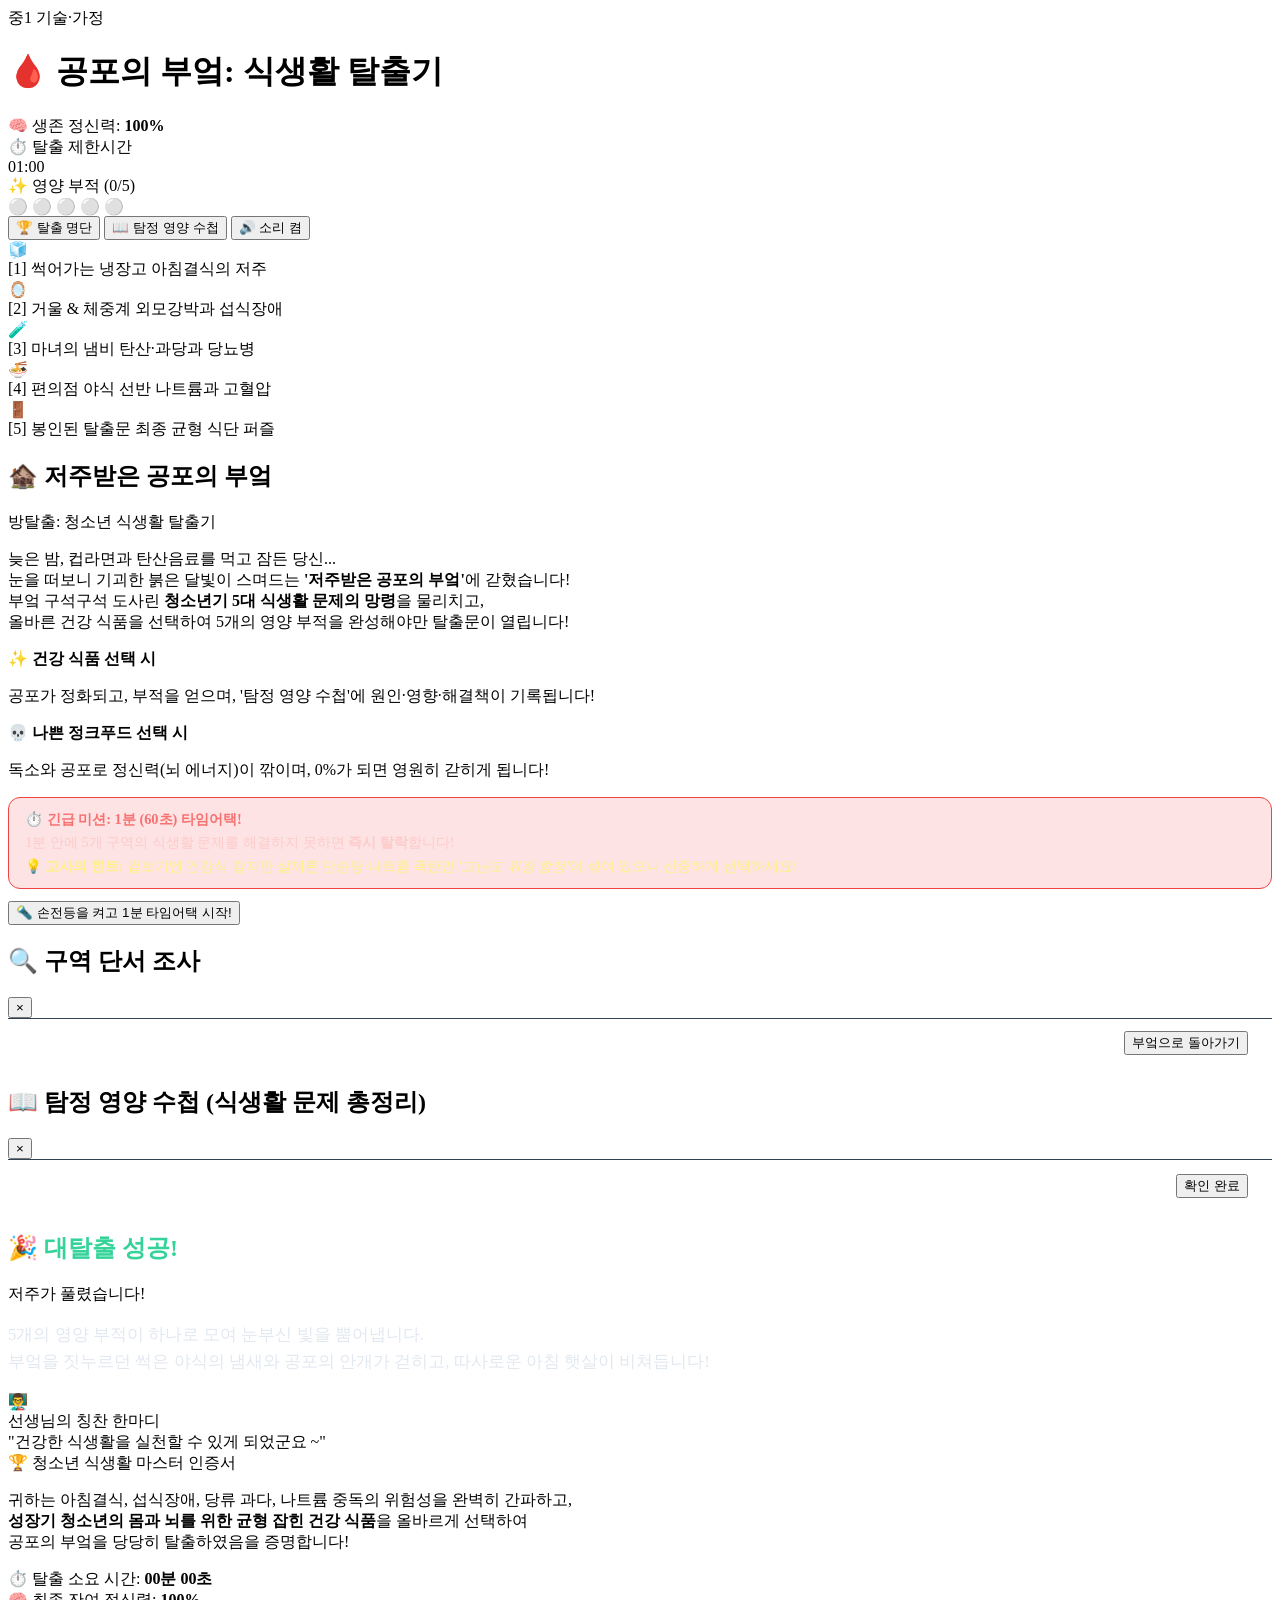
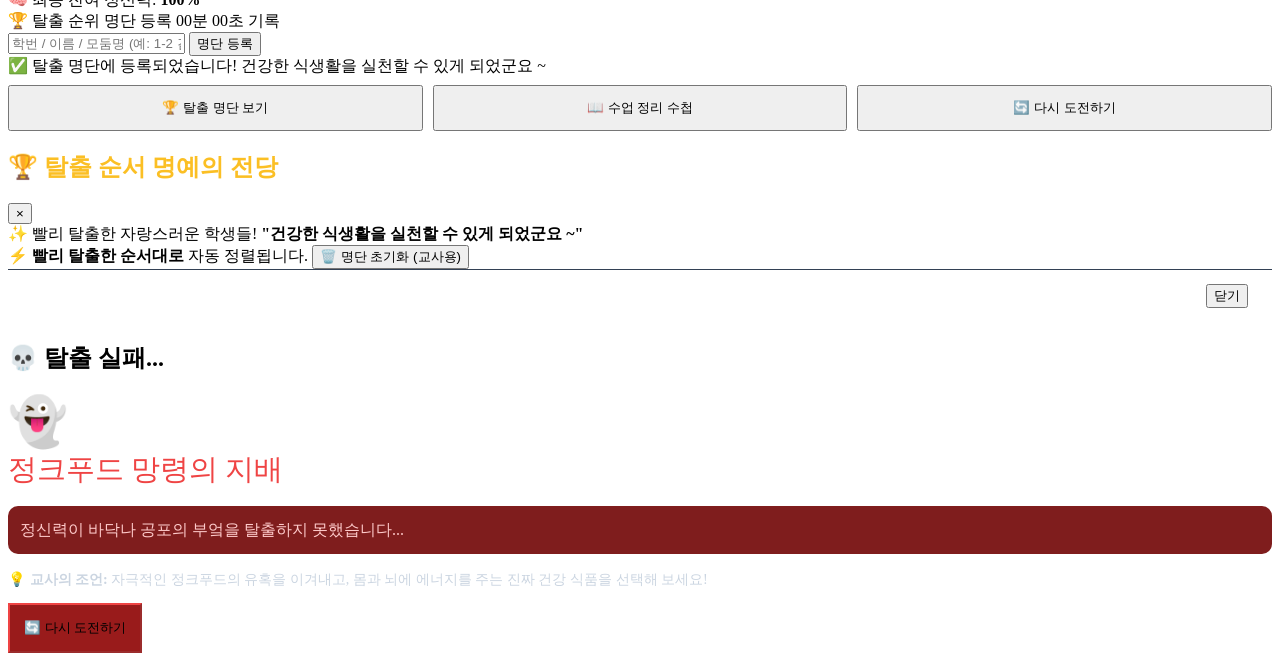
==== index.html @ 9be089ba "Add files via upload" ====
<!DOCTYPE html>
<html lang="ko">
<head>
  <meta charset="UTF-8">
  <meta name="viewport" content="width=device-width, initial-scale=1.0, maximum-scale=1.0, user-scalable=no">
  <meta name="description" content="중학교 1학년 기술·가정 청소년기 식생활 문제(아침결식, 섭식장애, 탄산음료와 당뇨, 나트륨과 고혈압, 편의점 즉석식품) 연계 공포의 부엌 방탈출 수업용 교육 게임">
  <meta name="keywords" content="중학교 기술가정, 청소년 식생활 문제, 아침결식, 거식증, 폭식증, 마구먹기장애, 탄산음료, 당뇨병, 고혈압, 편의점식품, 방탈출게임">
  <meta name="author" content="기술·가정 교사 개발자">
  <title>저주받은 공포의 부엌: 청소년 식생활 탈출기 | 중1 기술·가정</title>
  
  <link rel="stylesheet" href="css/style.css">
</head>
<body>

  <!-- 공포 분위기 비네팅 및 손전등 조명 오버레이 -->
  <div class="vignette-overlay" id="vignetteOverlay" aria-hidden="true"></div>
  <div class="flashlight-beam" id="flashlightBeam" aria-hidden="true"></div>

  <!-- 실시간 알림 토스트 -->
  <div class="action-toast" id="actionToast" role="alert" aria-live="polite"></div>

  <!-- 상단 HUD 상태바 -->
  <header class="game-hud">
    <div class="hud-title-wrap">
      <span class="hud-badge">중1 기술·가정</span>
      <h1 class="hud-game-title">🩸 공포의 부엌: 식생활 탈출기</h1>
    </div>

    <!-- 상태 정보: 정신력, 남은 시간, 부적 -->
    <div class="hud-status-group">
      <!-- 정신력 (Sanity) -->
      <div class="status-stat-box" title="정신력: 나쁜 정크푸드를 고르면 감소합니다!">
        <span class="stat-label">🧠 생존 정신력: <strong id="sanityText">100%</strong></span>
        <div class="sanity-bar-wrap">
          <div class="sanity-bar-fill normal" id="sanityBar" style="width: 100%;"></div>
        </div>
      </div>

      <!-- 타이머 -->
      <div class="status-stat-box">
        <span class="stat-label">⏱️ 탈출 제한시간</span>
        <div class="timer-display" id="timerText">01:00</div>
      </div>

      <!-- 획득한 영양 부적 (5개 슬롯) -->
      <div class="status-stat-box">
        <span class="stat-label">✨ 영양 부적 (<span id="unlockedCount">0/5</span>)</span>
        <div class="talisman-slot-container" id="talismanSlots">
          <span class="talisman-icon inactive">⚪</span>
          <span class="talisman-icon inactive">⚪</span>
          <span class="talisman-icon inactive">⚪</span>
          <span class="talisman-icon inactive">⚪</span>
          <span class="talisman-icon inactive">⚪</span>
        </div>
      </div>
    </div>

    <!-- 상단 조작 버튼 -->
    <div class="hud-actions">
      <button type="button" class="ctrl-btn btn-ranking" id="openLeaderboardBtn" title="탈출 순서 명예의 전당 보기">
        🏆 <span class="btn-text">탈출 명단</span>
      </button>
      <button type="button" class="ctrl-btn btn-notebook" id="openNotebookBtn" title="단서 해결 내용 및 수업 요약 보기">
        📖 <span class="btn-text">탐정 영양 수첩</span>
      </button>
      <button type="button" class="ctrl-btn" id="soundToggleBtn" title="효과음 켜기/끄기">
        🔊 <span class="btn-text">소리 켬</span>
      </button>
    </div>
  </header>

  <!-- ==================== 공포의 부엌 메인 스테이지 ==================== -->
  <main class="kitchen-room-wrapper">
    <div class="kitchen-stage" id="kitchenStage" aria-label="공포의 부엌 방탈출 구역">
      
      <!-- 깜빡이는 붉은 전등 -->
      <div class="kitchen-flicker-light"></div>

      <!-- 부엌 바닥 -->
      <div class="kitchen-floor"></div>

      <!-- 1. 썩어가는 냉장고 (아침결식 & 뇌 건강) -->
      <div class="kitchen-hotspot hotspot-fridge" data-area="fridge" tabindex="0" role="button" aria-label="오염된 냉장고 조사하기">
        <div class="hotspot-icon-box">
          <span class="hotspot-pulse-ring"></span>
          <span>🧊</span>
        </div>
        <div class="hotspot-tag">
          [1] 썩어가는 냉장고
          <span class="hotspot-problem-sub">아침결식의 저주</span>
        </div>
      </div>

      <!-- 2. 깨진 거울과 체중계 (섭식장애: 거식·폭식·마구먹기) -->
      <div class="kitchen-hotspot hotspot-mirror" data-area="mirror" tabindex="0" role="button" aria-label="깨진 거울과 체중계 조사하기">
        <div class="hotspot-icon-box">
          <span class="hotspot-pulse-ring"></span>
          <span>🪞</span>
        </div>
        <div class="hotspot-tag">
          [2] 거울 & 체중계
          <span class="hotspot-problem-sub">외모강박과 섭식장애</span>
        </div>
      </div>

      <!-- 3. 부글부글 마녀의 냄비 (탄산음료 & 청소년 당뇨병) -->
      <div class="kitchen-hotspot hotspot-cauldron" data-area="cauldron" tabindex="0" role="button" aria-label="마녀의 냄비 조사하기">
        <div class="hotspot-icon-box">
          <span class="hotspot-pulse-ring"></span>
          <span>🧪</span>
        </div>
        <div class="hotspot-tag">
          [3] 마녀의 냄비
          <span class="hotspot-problem-sub">탄산·과당과 당뇨병</span>
        </div>
      </div>

      <!-- 4. 편의점 야식 선반 (나트륨 폭탄 & 청소년 고혈압) -->
      <div class="kitchen-hotspot hotspot-shelf" data-area="shelf" tabindex="0" role="button" aria-label="편의점 야식 선반 조사하기">
        <div class="hotspot-icon-box">
          <span class="hotspot-pulse-ring"></span>
          <span>🍜</span>
        </div>
        <div class="hotspot-tag">
          [4] 편의점 야식 선반
          <span class="hotspot-problem-sub">나트륨과 고혈압</span>
        </div>
      </div>

      <!-- 5. 사슬로 봉인된 탈출문 (최종 관문: 균형 영양 식단) -->
      <div class="kitchen-hotspot hotspot-door" data-area="door" tabindex="0" role="button" aria-label="봉인된 탈출문 조사하기">
        <div class="hotspot-icon-box">
          <span class="hotspot-pulse-ring"></span>
          <span>🚪</span>
        </div>
        <div class="hotspot-tag">
          [5] 봉인된 탈출문
          <span class="hotspot-problem-sub">최종 균형 식단 퍼즐</span>
        </div>
      </div>

    </div>
  </main>

  <!-- ==================== 모달 시스템 ==================== -->

  <!-- 1. 시작 인트로 모달 -->
  <div class="modal-overlay show" id="introModal" role="dialog" aria-modal="true" aria-labelledby="introTitle">
    <div class="modal-window">
      <div class="modal-header">
        <h2 class="modal-title" id="introTitle">🏚️ 저주받은 공포의 부엌</h2>
      </div>
      <div class="modal-body start-box">
        <div class="start-main-title">방탈출: 청소년 식생활 탈출기</div>
        
        <p class="start-story-intro">
          늦은 밤, 컵라면과 탄산음료를 먹고 잠든 당신...<br>
          눈을 떠보니 기괴한 붉은 달빛이 스며드는 <strong>'저주받은 공포의 부엌'</strong>에 갇혔습니다!<br>
          부엌 구석구석 도사린 <strong>청소년기 5대 식생활 문제의 망령</strong>을 물리치고,<br>
          올바른 건강 식품을 선택하여 5개의 영양 부적을 완성해야만 탈출문이 열립니다!
        </p>

        <div class="rule-highlight-grid">
          <div class="rule-col safe">
            <strong>✨ 건강 식품 선택 시</strong>
            <p>공포가 정화되고, 부적을 얻으며, '탐정 영양 수첩'에 원인·영향·해결책이 기록됩니다!</p>
          </div>
          <div class="rule-col danger">
            <strong>💀 나쁜 정크푸드 선택 시</strong>
            <p>독소와 공포로 정신력(뇌 에너지)이 깎이며, 0%가 되면 영원히 갇히게 됩니다!</p>
          </div>
        </div>

        <div style="background: rgba(239, 68, 68, 0.15); border: 1px solid #ef4444; border-radius: 12px; padding: 12px 16px; margin: 12px 0; text-align: left; font-size: 0.9rem; color: #fecaca;">
          <div style="font-weight: 700; color: #f87171; margin-bottom: 4px; display: flex; align-items: center; gap: 6px;">
            <span>⏱️ 긴급 미션: 1분 (60초) 타임어택!</span>
          </div>
          <div>1분 안에 5개 구역의 식생활 문제를 해결하지 못하면 <strong>즉시 탈락</strong>합니다!</div>
          <div style="margin-top: 6px; color: #fef08a; font-size: 0.85rem;">
            💡 <strong>교사의 힌트:</strong> 겉보기엔 건강식 같지만 실제론 단순당·나트륨 폭탄인 <em>'고난도 위장 함정'</em>이 섞여 있으니 신중하게 선택하세요!
          </div>
        </div>

        <button type="button" class="btn-large-start" id="startGameBtn">
          🔦 손전등을 켜고 1분 타임어택 시작!
        </button>
      </div>
    </div>
  </div>

  <!-- 2. 구역 단서 조사 및 퀴즈 모달 -->
  <div class="modal-overlay" id="investigateModal" role="dialog" aria-modal="true" aria-labelledby="investigateAreaTitle">
    <div class="modal-window">
      <div class="modal-header">
        <h2 class="modal-title" id="investigateAreaTitle">🔍 구역 단서 조사</h2>
        <button type="button" class="close-btn close-investigate-btn" aria-label="조사 닫기">&times;</button>
      </div>
      <div class="modal-body" id="investigateContent">
        <!-- 자바스크립트로 동적 렌더링 -->
      </div>
      <div class="modal-footer" style="padding: 12px 24px; border-top: 1px solid #334155; display: flex; justify-content: flex-end;">
        <button type="button" class="ctrl-btn close-investigate-btn">부엌으로 돌아가기</button>
      </div>
    </div>
  </div>

  <!-- 3. 탐정 영양 수첩 모달 (수업 정리 및 복습) -->
  <div class="modal-overlay" id="notebookModal" role="dialog" aria-modal="true" aria-labelledby="notebookModalTitle">
    <div class="modal-window notebook-window">
      <div class="modal-header">
        <h2 class="modal-title" id="notebookModalTitle">📖 탐정 영양 수첩 (식생활 문제 총정리)</h2>
        <button type="button" class="close-btn close-notebook-btn" aria-label="수첩 닫기">&times;</button>
      </div>
      <div class="modal-body" id="notebookContent">
        <!-- 자바스크립트로 동적 렌더링 -->
      </div>
      <div class="modal-footer" style="padding: 14px 24px; border-top: 1px solid #334155; display: flex; justify-content: flex-end;">
        <button type="button" class="ctrl-btn btn-primary close-notebook-btn">확인 완료</button>
      </div>
    </div>
  </div>

  <!-- 4. 대탈출 성공 승리 모달 -->
  <div class="modal-overlay" id="victoryModal" role="dialog" aria-modal="true" aria-labelledby="victoryTitle">
    <div class="modal-window">
      <div class="modal-header">
        <h2 class="modal-title" id="victoryTitle" style="color: #34d399;">🎉 대탈출 성공!</h2>
      </div>
      <div class="modal-body result-box">
        <div class="victory-title">저주가 풀렸습니다!</div>
        <p style="font-size: 1.05rem; line-height: 1.6; color: #e2e8f0;">
          5개의 영양 부적이 하나로 모여 눈부신 빛을 뿜어냅니다.<br>
          부엌을 짓누르던 썩은 야식의 냄새와 공포의 안개가 걷히고, 따사로운 아침 햇살이 비쳐듭니다!
        </p>

        <!-- 교사의 칭찬 한마디 배너 -->
        <div class="teacher-praise-banner" id="teacherPraiseBanner">
          <div class="praise-avatar">👨‍🏫</div>
          <div class="praise-content">
            <span class="praise-label">선생님의 칭찬 한마디</span>
            <div class="praise-text" id="praiseQuoteText">"건강한 식생활을 실천할 수 있게 되었군요 ~"</div>
          </div>
        </div>

        <div class="certificate-card">
          <div class="cert-badge">🏆 청소년 식생활 마스터 인증서</div>
          <p class="cert-desc">
            귀하는 아침결식, 섭식장애, 당류 과다, 나트륨 중독의 위험성을 완벽히 간파하고,<br>
            <strong>성장기 청소년의 몸과 뇌를 위한 균형 잡힌 건강 식품</strong>을 올바르게 선택하여<br>
            공포의 부엌을 당당히 탈출하였음을 증명합니다!
          </p>
          <div class="escape-stats-grid">
            <div class="stat-pill">⏱️ 탈출 소요 시간: <strong id="victoryTimeTaken">00분 00초</strong></div>
            <div class="stat-pill">🧠 최종 잔여 정신력: <strong id="victorySanity">100%</strong></div>
          </div>
        </div>

        <!-- 빠른 탈출 명예의 전당 등록 카드 -->
        <div class="leaderboard-register-card" id="leaderboardRegisterCard">
          <div class="register-header">
            <span>🏆 탈출 순위 명단 등록</span>
            <span class="escape-time-badge" id="playerTimeBadge">00분 00초 기록</span>
          </div>
          <div class="input-action-row">
            <input type="text" id="playerNameInput" class="name-input" placeholder="학번 / 이름 / 모둠명 (예: 1-2 김민수)" maxlength="15">
            <button type="button" class="ctrl-btn btn-primary" id="saveScoreBtn">명단 등록</button>
          </div>
          <div id="registerSuccessMsg" class="register-success-msg hidden">✅ 탈출 명단에 등록되었습니다! 건강한 식생활을 실천할 수 있게 되었군요 ~</div>
        </div>

        <div style="display: grid; grid-template-columns: repeat(3, 1fr); gap: 10px; margin-top: 8px;">
          <button type="button" class="ctrl-btn btn-ranking" id="viewLeaderboardFromVictoryBtn" style="justify-content: center; padding: 12px;">
            🏆 탈출 명단 보기
          </button>
          <button type="button" class="ctrl-btn btn-notebook" id="openNotebookFromVictoryBtn" onclick="window.game.notebook.open();" style="justify-content: center; padding: 12px;">
            📖 수업 정리 수첩
          </button>
          <button type="button" class="ctrl-btn restart-game-btn" style="justify-content: center; padding: 12px;">
            🔄 다시 도전하기
          </button>
        </div>
      </div>
    </div>
  </div>

  <!-- 5. 탈출 순서 명예의 전당 모달 (Leaderboard) -->
  <div class="modal-overlay" id="leaderboardModal" role="dialog" aria-modal="true" aria-labelledby="leaderboardTitle">
    <div class="modal-window leaderboard-window">
      <div class="modal-header">
        <h2 class="modal-title" id="leaderboardTitle" style="color: #fbbf24;">🏆 탈출 순서 명예의 전당</h2>
        <button type="button" class="close-btn close-leaderboard-btn" aria-label="명단 닫기">&times;</button>
      </div>
      <div class="modal-body">
        <div class="leaderboard-praise-banner">
          <span class="praise-star">✨</span>
          <span>빨리 탈출한 자랑스러운 학생들! <strong>"건강한 식생활을 실천할 수 있게 되었군요 ~"</strong></span>
        </div>
        <div class="leaderboard-info-banner">
          <span>⚡ <strong>빨리 탈출한 순서대로</strong> 자동 정렬됩니다.</span>
          <button type="button" class="ctrl-btn btn-danger-subtle" id="resetLeaderboardBtn" title="다음 반 수업을 위한 명단 초기화">
            🗑️ 명단 초기화 (교사용)
          </button>
        </div>
        <div class="leaderboard-table-wrap" id="leaderboardTableContainer">
          <!-- 명단 테이블이 자바스크립트로 렌더링됩니다 -->
        </div>
      </div>
      <div class="modal-footer" style="padding: 14px 24px; border-top: 1px solid #334155; display: flex; justify-content: flex-end;">
        <button type="button" class="ctrl-btn close-leaderboard-btn">닫기</button>
      </div>
    </div>
  </div>

  <!-- 5. 게임 오버 모달 -->
  <div class="modal-overlay" id="gameOverModal" role="dialog" aria-modal="true" aria-labelledby="gameOverTitle">
    <div class="modal-window">
      <div class="modal-header">
        <h2 class="modal-title" id="gameOverTitle">💀 탈출 실패...</h2>
      </div>
      <div class="modal-body result-box">
        <div style="font-size: 3rem;">👻</div>
        <div style="font-family: var(--font-game); font-size: 1.8rem; color: #ef4444;">정크푸드 망령의 지배</div>
        <p id="gameOverReason" style="font-size: 1rem; color: #fecaca; line-height: 1.5; background: #7f1d1d; padding: 12px; border-radius: 10px;">
          정신력이 바닥나 공포의 부엌을 탈출하지 못했습니다...
        </p>
        <p style="font-size: 0.88rem; color: #cbd5e1;">
          💡 <strong>교사의 조언:</strong> 자극적인 정크푸드의 유혹을 이겨내고, 몸과 뇌에 에너지를 주는 진짜 건강 식품을 선택해 보세요!
        </p>
        <button type="button" class="ctrl-btn restart-game-btn" style="justify-content: center; padding: 14px; background: #991b1b; border-color: #ef4444;">
          🔄 다시 도전하기
        </button>
      </div>
    </div>
  </div>

  <!-- 모듈 스크립트 순차 로드 (CORS 문제 없는 완벽한 표준 스크립트) -->
  <script src="js/data.js"></script>
  <script src="js/audio.js"></script>
  <script src="js/notebook.js"></script>
  <script src="js/game.js"></script>
</body>
</html>
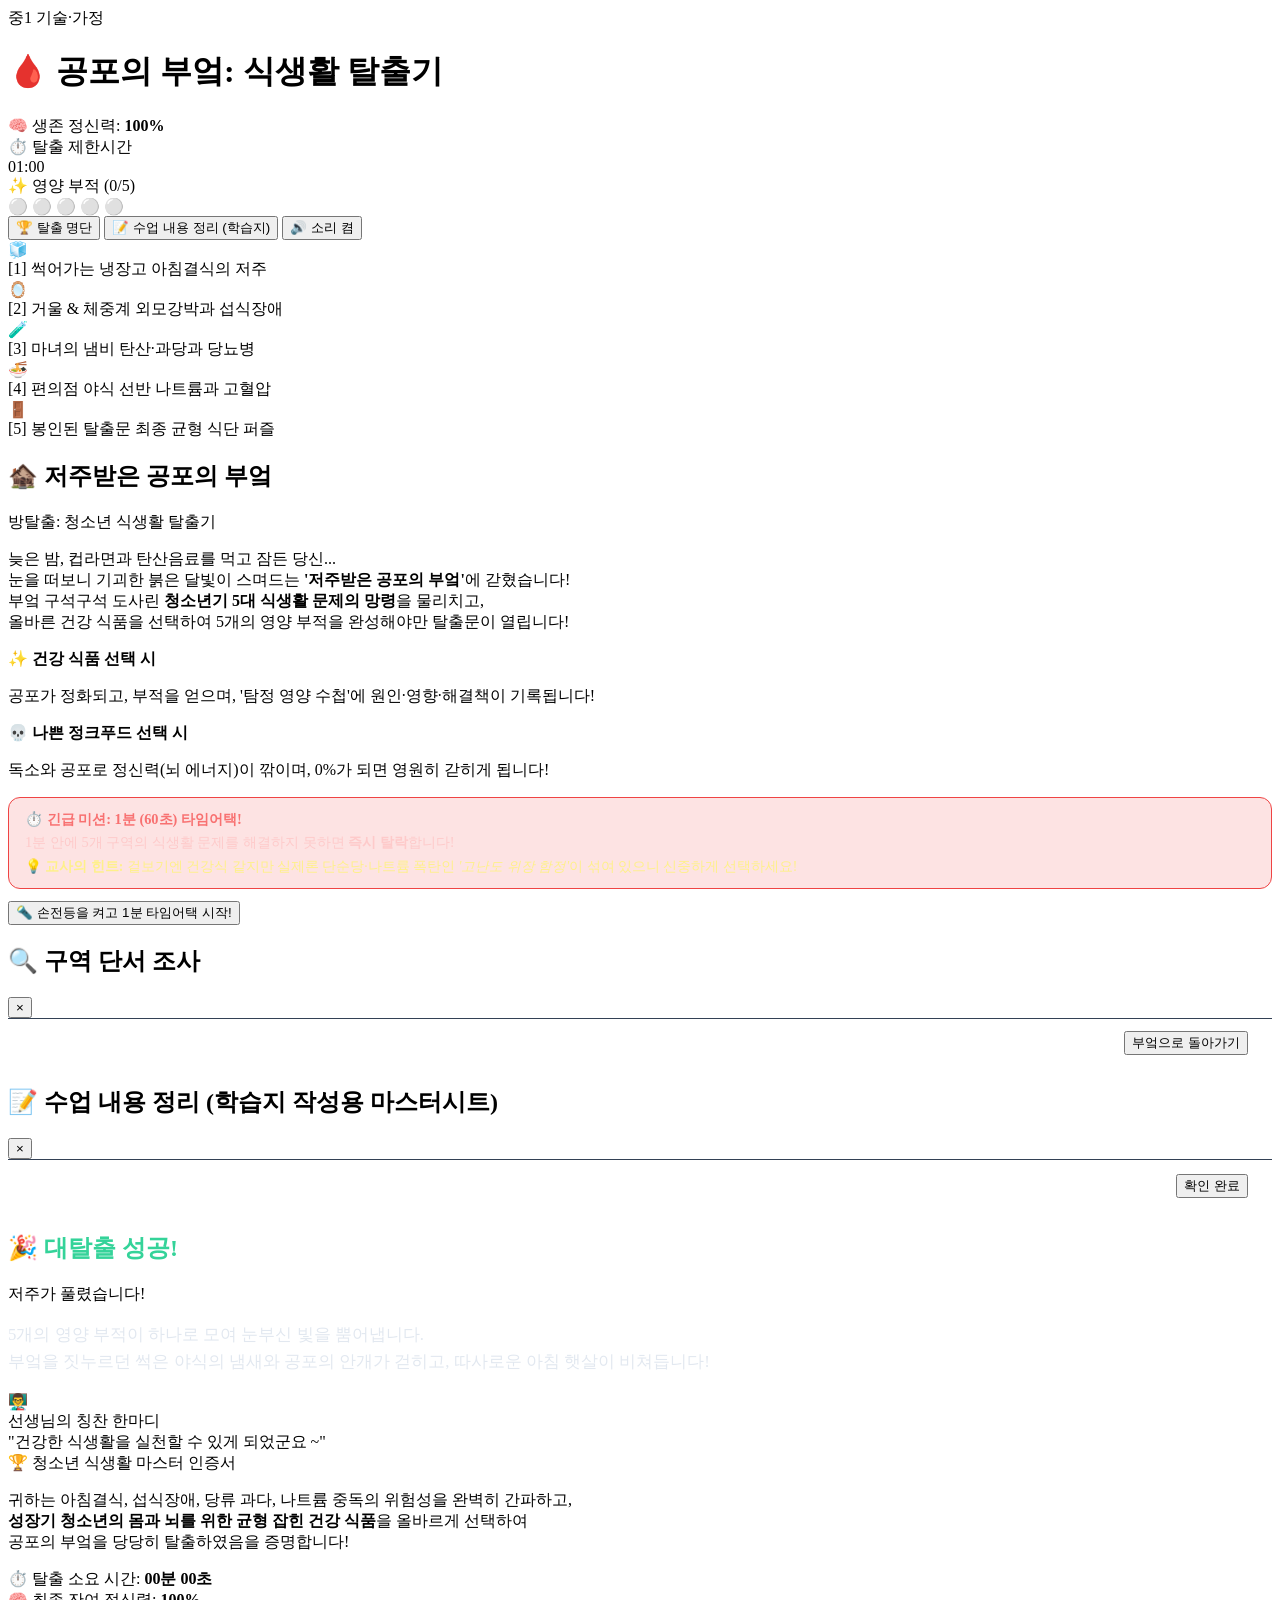
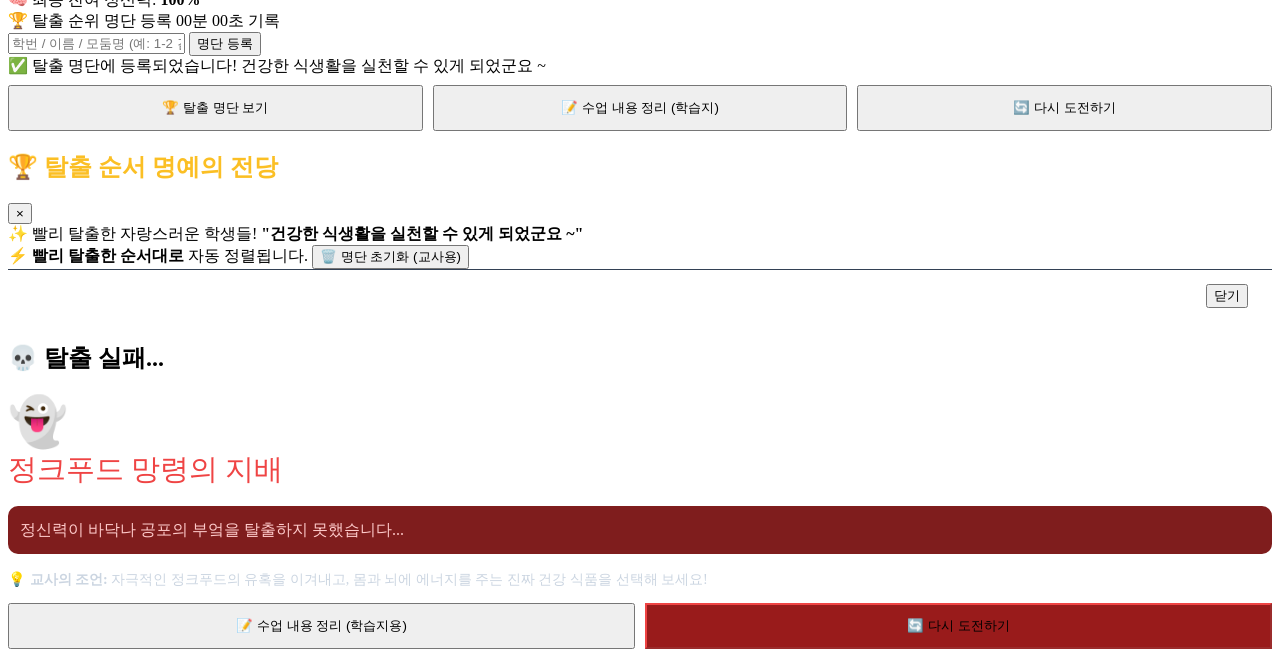
==== commit 79a84478: "Add files via upload" ====
--- a/index.html
+++ b/index.html
@@ -60,8 +60,8 @@
       <button type="button" class="ctrl-btn btn-ranking" id="openLeaderboardBtn" title="탈출 순서 명예의 전당 보기">
         🏆 <span class="btn-text">탈출 명단</span>
       </button>
-      <button type="button" class="ctrl-btn btn-notebook" id="openNotebookBtn" title="단서 해결 내용 및 수업 요약 보기">
-        📖 <span class="btn-text">탐정 영양 수첩</span>
+      <button type="button" class="ctrl-btn btn-notebook" id="openNotebookBtn" title="수업 내용 정리 및 학습지 작성용 마스터시트 보기">
+        📝 <span class="btn-text">수업 내용 정리 (학습지)</span>
       </button>
       <button type="button" class="ctrl-btn" id="soundToggleBtn" title="효과음 켜기/끄기">
         🔊 <span class="btn-text">소리 켬</span>
@@ -208,7 +208,7 @@
   <div class="modal-overlay" id="notebookModal" role="dialog" aria-modal="true" aria-labelledby="notebookModalTitle">
     <div class="modal-window notebook-window">
       <div class="modal-header">
-        <h2 class="modal-title" id="notebookModalTitle">📖 탐정 영양 수첩 (식생활 문제 총정리)</h2>
+        <h2 class="modal-title" id="notebookModalTitle">📝 수업 내용 정리 (학습지 작성용 마스터시트)</h2>
         <button type="button" class="close-btn close-notebook-btn" aria-label="수첩 닫기">&times;</button>
       </div>
       <div class="modal-body" id="notebookContent">
@@ -272,8 +272,8 @@
           <button type="button" class="ctrl-btn btn-ranking" id="viewLeaderboardFromVictoryBtn" style="justify-content: center; padding: 12px;">
             🏆 탈출 명단 보기
           </button>
-          <button type="button" class="ctrl-btn btn-notebook" id="openNotebookFromVictoryBtn" onclick="window.game.notebook.open();" style="justify-content: center; padding: 12px;">
-            📖 수업 정리 수첩
+          <button type="button" class="ctrl-btn btn-notebook" id="openNotebookFromVictoryBtn" onclick="window.game.notebook.open(true);" style="justify-content: center; padding: 12px;">
+            📝 수업 내용 정리 (학습지)
           </button>
           <button type="button" class="ctrl-btn restart-game-btn" style="justify-content: center; padding: 12px;">
             🔄 다시 도전하기
@@ -326,9 +326,14 @@
         <p style="font-size: 0.88rem; color: #cbd5e1;">
           💡 <strong>교사의 조언:</strong> 자극적인 정크푸드의 유혹을 이겨내고, 몸과 뇌에 에너지를 주는 진짜 건강 식품을 선택해 보세요!
         </p>
-        <button type="button" class="ctrl-btn restart-game-btn" style="justify-content: center; padding: 14px; background: #991b1b; border-color: #ef4444;">
-          🔄 다시 도전하기
-        </button>
+        <div style="display: grid; grid-template-columns: 1fr 1fr; gap: 10px; margin-top: 10px;">
+          <button type="button" class="ctrl-btn btn-notebook" onclick="window.game.notebook.open(true);" style="justify-content: center; padding: 12px;">
+            📝 수업 내용 정리 (학습지용)
+          </button>
+          <button type="button" class="ctrl-btn restart-game-btn" style="justify-content: center; padding: 12px; background: #991b1b; border-color: #ef4444;">
+            🔄 다시 도전하기
+          </button>
+        </div>
       </div>
     </div>
   </div>
